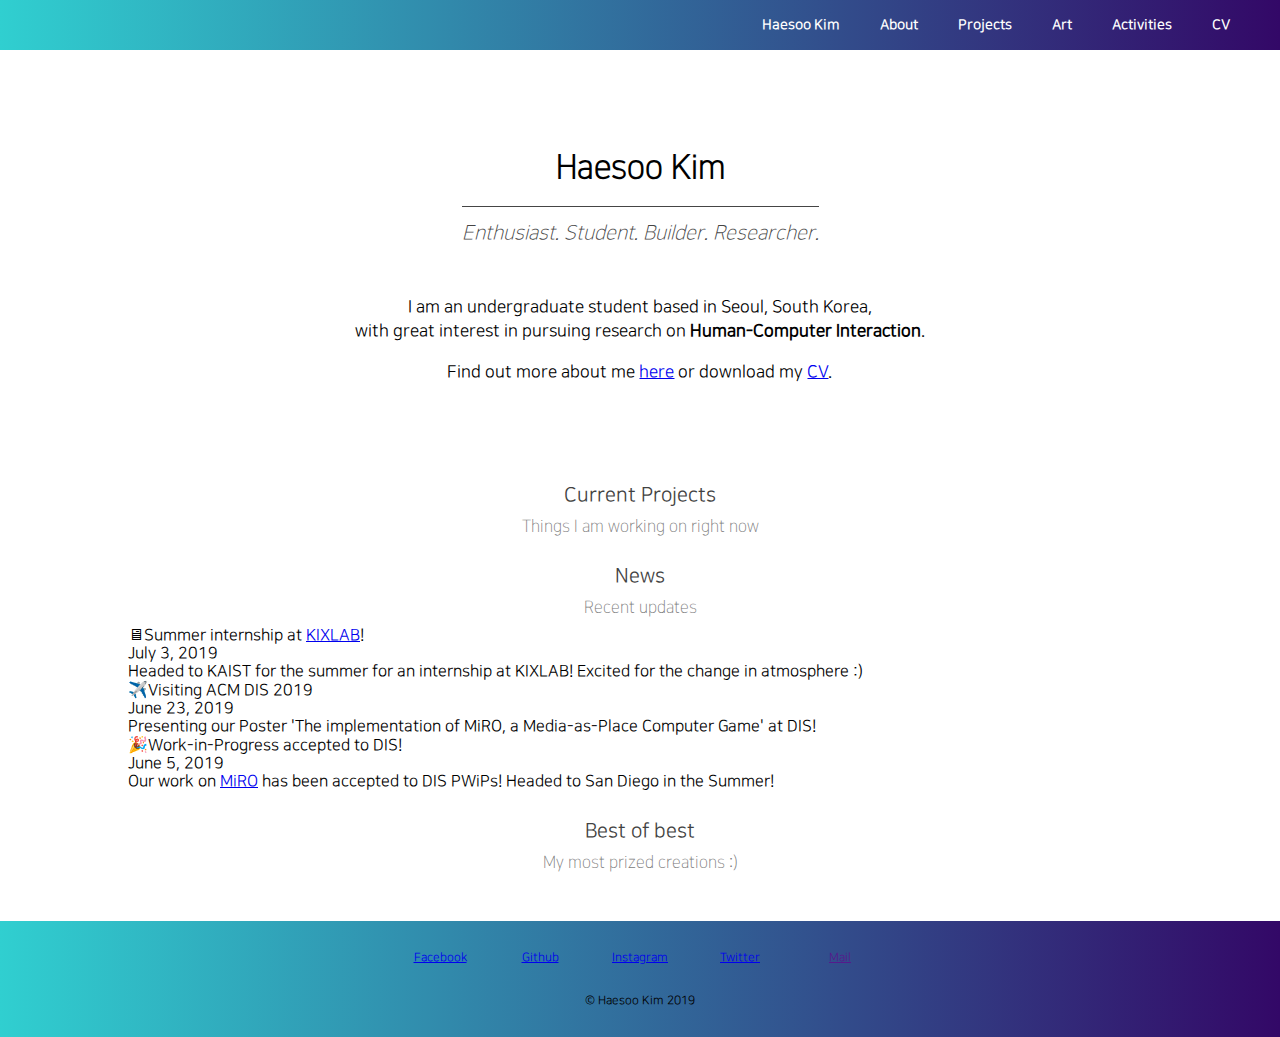
==== index.html @ 4cb6eff0 ":spiral_note_pad: Index | Added news tab, recent news updates" ====
<html>

<head>
  <title>Haesoo Heather Kim :: Main</title>
  <meta charset="utf-8">
  <meta name="viewport" content="width=device-width, initial-scale=1, viewport-fit=cover">
  <meta name="description" content="Personal Website">
  <link href="style.css" type="text/css" rel="stylesheet">
  <link href="https://fonts.googleapis.com/css?family=Hind:700" rel="stylesheet">

  <link rel="icon" type="image/png" href="images/favicon_logo.png">
</head>

<body>
  <header>
    <div class="nav-wrapper">
      <div class="navigation">
        <a href="index.html" title="Home">
          <div class="nav-button" id="home-button">Haesoo Kim</div>
        </a>
        <a href="about.html" title="About">
          <div class="nav-button">About</div>
        </a>
        <a href="portfolio.html" title="Projects">
          <div class="nav-button">Projects</div>
        </a>
        <a href="art.html" title="Art">
          <div class="nav-button">Art</div>
        </a>
        <a href="activities.html" title="Activities">
          <div class="nav-button">Activities</div>
        </a>
        <!--might add activities tab just to let ppl know how hardworking I've been-->
        <a href="CV.pdf" target="_blank" title="CV">
          <div class="nav-button">CV</div>
        </a>
      </div>
    </div>
  </header>

  <main>
    <div class="intro">
      <h1> <a href="index.html">Haesoo Kim </a></h1>
      <h2 class="catchphrase"><i>Enthusiast. Student. Builder. Researcher.</i></h2>

      <div class="intro-message">
        <p>I am an undergraduate student based in Seoul, South Korea, <br>with great interest in pursuing research on <strong>Human-Computer Interaction</strong>.
      </p><p>Find out more about me <a href="about.html">here</a> or download my <a href="files/CV.pdf">CV</a>.</p>
      </div>
    </div>

    <div class="skills" id="research">

    </div>

    <div class="portfolio-list" id="projects">
      <div class="title">Current Projects</a></div>
      <div class="subtitle">Things I am working on right now</div>

    </div>

    <div class="portfolio-list" id="news">
      <div class="title">News</div>
      <div class="subtitle">Recent updates</div>
      <div class="news-item">
        <div class="news-title">🖥Summer internship at <a href="kixlab.org">KIXLAB</a>!</div>
        <div class="news-date">July 3, 2019</div>
        <div class="news-desc">Headed to KAIST for the summer for an internship at KIXLAB! Excited for the change in atmosphere :)</div>
      </div>
      <div class="news-item">
        <div class="news-title">✈️Visiting ACM DIS 2019</div>
        <div class="news-date">June 23, 2019</div>
        <div class="news-desc">Presenting our Poster 'The implementation of MiRO, a Media-as-Place Computer Game' at DIS!</div>
      </div>
      <div class="news-item">
        <div class="news-title">🎉Work-in-Progress accepted to DIS!</div>
        <div class="news-date"> June 5, 2019</div>
        <div class="news-desc">Our work on <a href="miro.xyz">MiRO</a> has been accepted to DIS PWiPs! Headed to San Diego in the Summer!</div>
      </div>
    </div>

    <div class="portfolio-list" id="activities">
      <div class="title">Best of best</div>
      <div class="subtitle">My most prized creations :)</div>

    </div>

  </main>

  <div class="footer">
    <div class="contact">
      <div class="contact-item" id="facebook"><a href="https://facebook.com/haesoosk" target="blank">Facebook</a></div>
      <div class="contact-item" id="github"><a href="https://github.com/haesookim" target="blank">Github</a></div>
      <div class="contact-item" id="instagram"><a href="https://instagram.com/worldsofaheatherk"
          target="blank">Instagram</a></div>
      <div class="contact-item" id="twitter"><a href="https://twitter.com/haesooheatherk" target="blank">Twitter</a>
      </div>
      <div class="contact-item" id="email"><a href="" target="blank">Mail</a></div>
    </div>

    &copy; Haesoo Kim 2019
  </div>
  <script type="text/javascript" src="index.js"></script>
</body>

</html>
---- style.css ----
@font-face {
  font-family: 'NSRegular';
  src: url('./fonts/NanumSquareOTFRegular.otf');
}

@font-face {
  font-family: 'NSBold';
  src: url('./fonts/NanumSquareOTFBold.otf');
}

@font-face {
  font-family: 'NSExtrabold';
  src: url('./fonts/NanumSquareOTFExtraBold.otf');
}

@font-face {
  font-family: 'NSLight';
  src: url('./fonts/NanumSquareOTFLight.otf');
}

body{
  background-color: #fff;
  margin: 0;
  padding: 0;
  font-family: "NSRegular";
}

/*header and navbar designs*/
header {
  overflow: hidden;
  background-image: linear-gradient(to right, #30cfd0 0%, #330867 100%);
}

.nav-wrapper{
  width: 100%;
  height: 50px;
  -webkit-transition: background-color 0.6s; /* Safari */
  transition: background-color 0.6s;
}

.navigation{
  float: right;
  height: 50px;
  margin-right: 30px;
  display: block;
  -webkit-transition: display 0.6s; /* Safari */
  transition: display 0.6s;
}

.nav-button{
  text-align: center;
  float: left;
  display: flex;
  padding : 17px 20px;
}

a .nav-button{
  font-size: 14px;
  text-decoration: none;
  font-family: 'NSBold';
  color: #fff;
}

.nav-button:hover {
  background-color: #00000046;
}

/*main content*/
main{
  position: static;
  display: block;
  margin: 0 auto;
  width: 80%;
}

@media (max-width: 768px){
  main{
    width: 90%;
  }
}

/*introbox*/

.intro{
  margin : 100px auto;
  padding: 0px 30px;
}

.intro-message{
  margin: 50px auto;
  margin-bottom: 0;
  width: 70%;
  position: relative;
  font-family: 'NSRegular';
  font-size: 17px;
  text-align: center;
  line-height: 24px;
}

h1{
  font-family: 'NSLight';
  margin: 25px auto 10px auto;
  text-align: center;
}

h1 a:hover {
  margin: 15px auto 20px auto;
}

h1 a{
  text-decoration: none;
  color: black;
}

h2{
  font-family: 'NSLight';
  font-weight: 100;
  color: #454545;
  font-size: 15pt;
  text-align: center;
  border-top: 1px solid #454545;
  width: fit-content;
  margin: 20px auto 40px auto;
  padding-top: 15px;
}

/*index portfolio lists*/

.portfolio-list{
  margin: 30px auto;
}

.portfolio-list .title{
  margin: 10px auto;
  text-align: center;
  color: #424242;
  font-size: 15pt;
  font-family: 'NSRegular';
}

.portfolio-list .subtitle{
  margin: 10px auto;
  text-align: center;
  color: #797979;
  font-size: 12pt;
  font-family: 'NSLight';
}

.portfolio-list .abstract{
  display: flex;
  flex-wrap: wrap;
  width: 80%;
  margin: 0 auto;
  justify-content: center;
}

.portfolio-list .abstract .item{
  height: 200px;
  width: 200px;
  border-radius: 100px;
  margin: 15px;
  background-color: rgba(0,0,0,0.3);
  -webkit-transition: background-color 0.6s; /* Safari */
  transition: background-color 0.6s;
}

.portfolio-list .abstract .item:hover{
  background-color: rgba(0,0,0,0.8);
}

.portfolio-list .abstract .item:hover .item-name{
  display:none;
}

.portfolio-list .abstract .item:hover .item-description{
  display:flex;
}

.portfolio-list .abstract .item .item-name{
  font-family: "NSRegular";
  font-size: 24px;
  color: white;
  text-align: center;
  width: fit-content;
  height: inherit;
  margin: auto;
  display: flex;
  justify-content: center;
  flex-direction: column;

  -webkit-transition: display 0.6s; /* Safari */
  transition: display 0.6s;
}

.portfolio-list .abstract .item .item-description{
  font-family: "NSRegular";
  font-size: 18px;
  padding: 0px 20px;
  color: white;
  text-align: center;
  height: inherit;
  margin: auto;
  display: none;
  justify-content: center;
  flex-direction: column;

  -webkit-transition: display 0.6s; /* Safari */
  transition: display 0.6s;
}

.portfolio-list .abstract .item .item-description a {
  color: white;
  text-decoration: none;
}

/*footer*/
.footer {
  margin: 50px auto 0 auto;
  padding-bottom: 30px;
  text-align: center;
  font-family: 'NSRegular';
  font-size: 9pt;
  background-image: linear-gradient(to right, #30cfd0 0%, #330867 100%);
}

/*contact*/
.contact{
  margin: 0px auto 30px auto;
  padding-top: 30px;
  width: 50%;
  display: flex;
  justify-content: center;
}

.contact-item{
  width: 100px;
  text-align: center;
}

/*portfolio.html page*/

.button-container{
  margin-left: 15px;
}

#tag-button{
  justify-content: center;
  display: flex;
  flex-wrap: wrap;
}

#tag-button button{
  min-width: 50px;
  width: fit-content;
  height:40px;
  text-align: center;
  font-size: 14px;
  font-family: 'NSExtrabold';
  padding: 0 15px;
  margin: 5px;
  border-radius: 20px;
  border: solid 3px #121212;
  color: #121212;
  box-shadow: 0 2px 5px #565656;
}

#search-input{
  width:50%;
  margin-left: 20px;
  margin-top: 10px;
  height: 20px;
}

#search-btn{
  width: fit-content;
  height: 25px;
}

.hidden{
  -webkit-transition: all .5s ease-in-out;
  -moz-transition: all .5s ease-in-out;
  -o-transition: all .5s ease-in-out;
  transition: all .5s ease-in-out;
  display: none;
}

.portfolio-container{
  margin: 15px auto 0 auto;
}

.container-type{
  font-style: italic;
  font-size: 20px;
  margin: 10px;
}

.sub-container{
  display: flex;
  flex-wrap: wrap;
  justify-content: space-around;
  margin: 15px auto;
}

.item-wrapper{
  width: 100%;
  height: fit-content;
}

.portfolio-container .item{
  width: 90%;
  min-height: 170px;
  margin: 14px auto;
  display: flex;
  background-color: rgb(241, 241, 241);
  border-radius: 2px;
  box-shadow: 0 1px 7px #121212;

  -webkit-transition: all .5s ease-in-out;
  -moz-transition: all .5s ease-in-out;
  -o-transition: all .5s ease-in-out;
  transition: all .5s ease-in-out;
}

.portfolio-container .item:hover {
  margin-top: 3px;
  margin-bottom: 25px;

  -webkit-transition: all .3s ease-in-out;
  -moz-transition: all .3s ease-in-out;
  -o-transition: all .3s ease-in-out;
  transition: all .3s ease-in-out;
}

.portfolio-container .item .image{
  width: 150px;
  height: 150px;
  margin: 15px;
  background-color: white;
  background-size: cover;
  background-repeat: no-repeat;
  background-position: center;
  border: 1px solid darkslategray;
}

/* Styling items responsively */

@media (max-width: 768px){
  .item-wrapper{
    padding: 15px;
  }
  
  .portfolio-container .item{
    width: 90%;
    min-height: 170px;
    padding-top: 15px;
    height: fit-content;
    display: block;
    background-color: rgb(241, 241, 241);
    border-radius: 2px;
    box-shadow: 0 1px 7px #121212;
  }
  
  .portfolio-container .item .image{
    width: 90%;
    height: 60vw;
    margin: 15px auto;
    background-color: white;
    background-size: cover;
    background-repeat: no-repeat;
    background-position: center;
    border: 1px solid darkslategray;
  }
}

.item-link{
  font-size: 13px;
  font-family: 'NSRegular';
  margin-left: 3px;
}

.portfolio-container .item .text-container{
  margin: 15px auto;
  padding-right: 15px;
  width: 80%;
}

.text-container .title{
  font-family: 'NSExtraBold';
  font-size: 20px;
  margin-bottom: 10px;
}

.text-container .description{
  font-size: 15px;
  font-family: 'NSRegular';
  margin: 3px 0px 10px;
}

.tag-container {
  display: flex;
  flex-wrap: wrap;
  width: fit-content;
}

.tag-container .tag-item{
  min-width: 30px;
  width: fit-content;
  padding: 4px 10px;
  margin: 5px 10px 5px 0px ;
  text-align: center;
  font-size: 12px;
  border-radius: 10px;
  font-family: 'NSExtrabold';
}

/* tag-item styling */

.tag-item{
  color:white
}

/* art.html page */
.gallery{
  margin: 30px;
  width: fit-content;
}

.gallery-art{
  display: flex;
  margin: 5px;
  float: left;
  width: 200px;
  height: 200px;
  object-fit: contain;
  image-rendering: pixelated; /*note: this only works on chrome*/
  padding: 3px;
  border: 1px solid #121212;
}
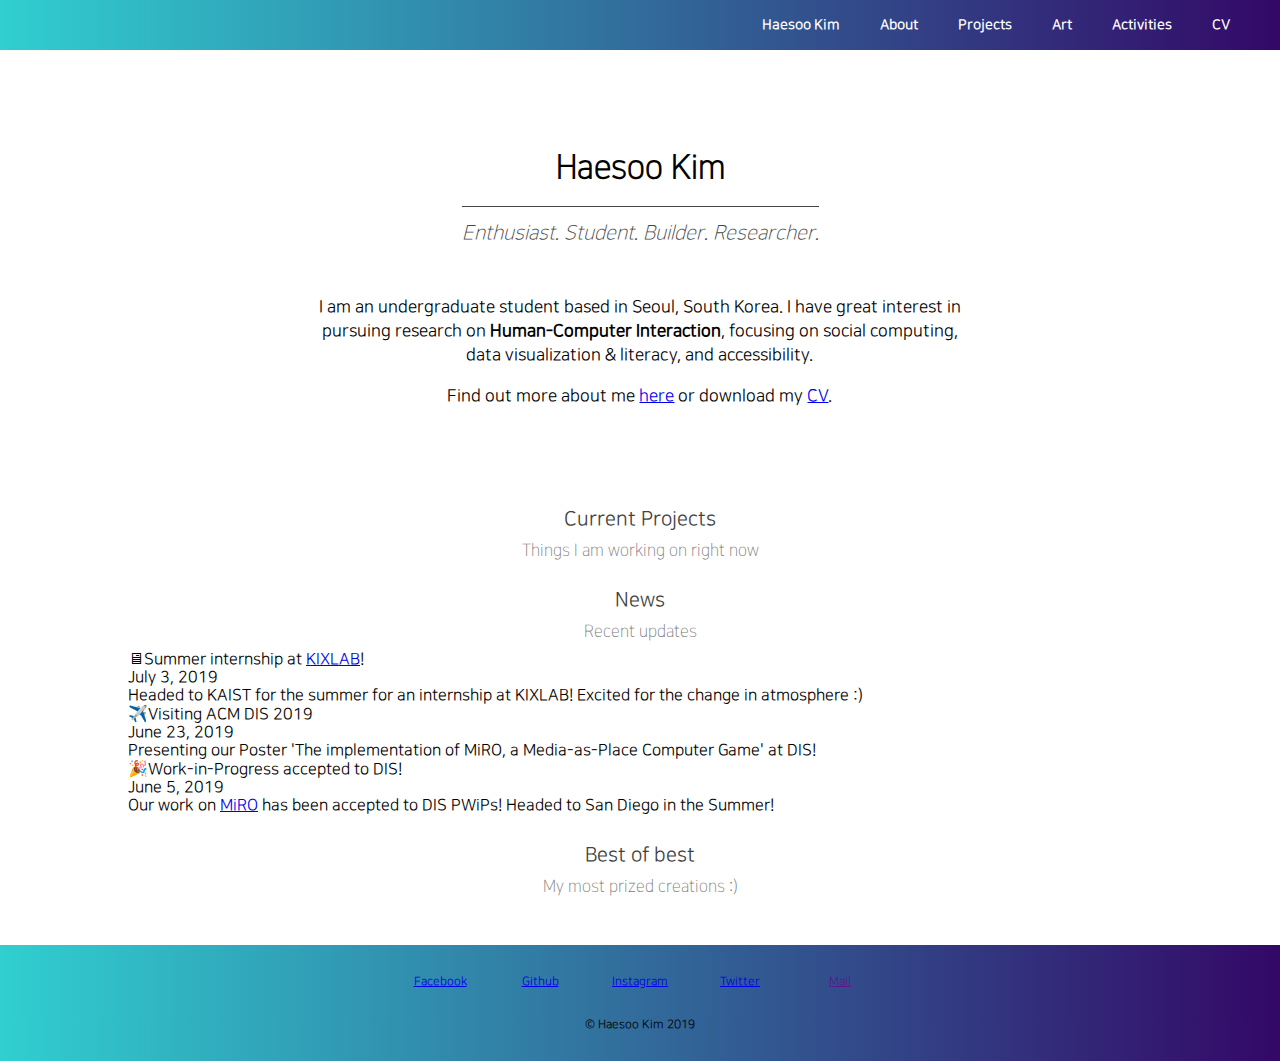
==== commit ddfce9c9: ":construction: minor changes to content" ====
--- a/index.html
+++ b/index.html
@@ -44,7 +44,7 @@
       <h2 class="catchphrase"><i>Enthusiast. Student. Builder. Researcher.</i></h2>
 
       <div class="intro-message">
-        <p>I am an undergraduate student based in Seoul, South Korea, <br>with great interest in pursuing research on <strong>Human-Computer Interaction</strong>.
+        <p>I am an undergraduate student based in Seoul, South Korea. I have great interest in pursuing research on <strong>Human-Computer Interaction</strong>, focusing on social computing, data visualization & literacy, and accessibility.
       </p><p>Find out more about me <a href="about.html">here</a> or download my <a href="files/CV.pdf">CV</a>.</p>
       </div>
     </div>
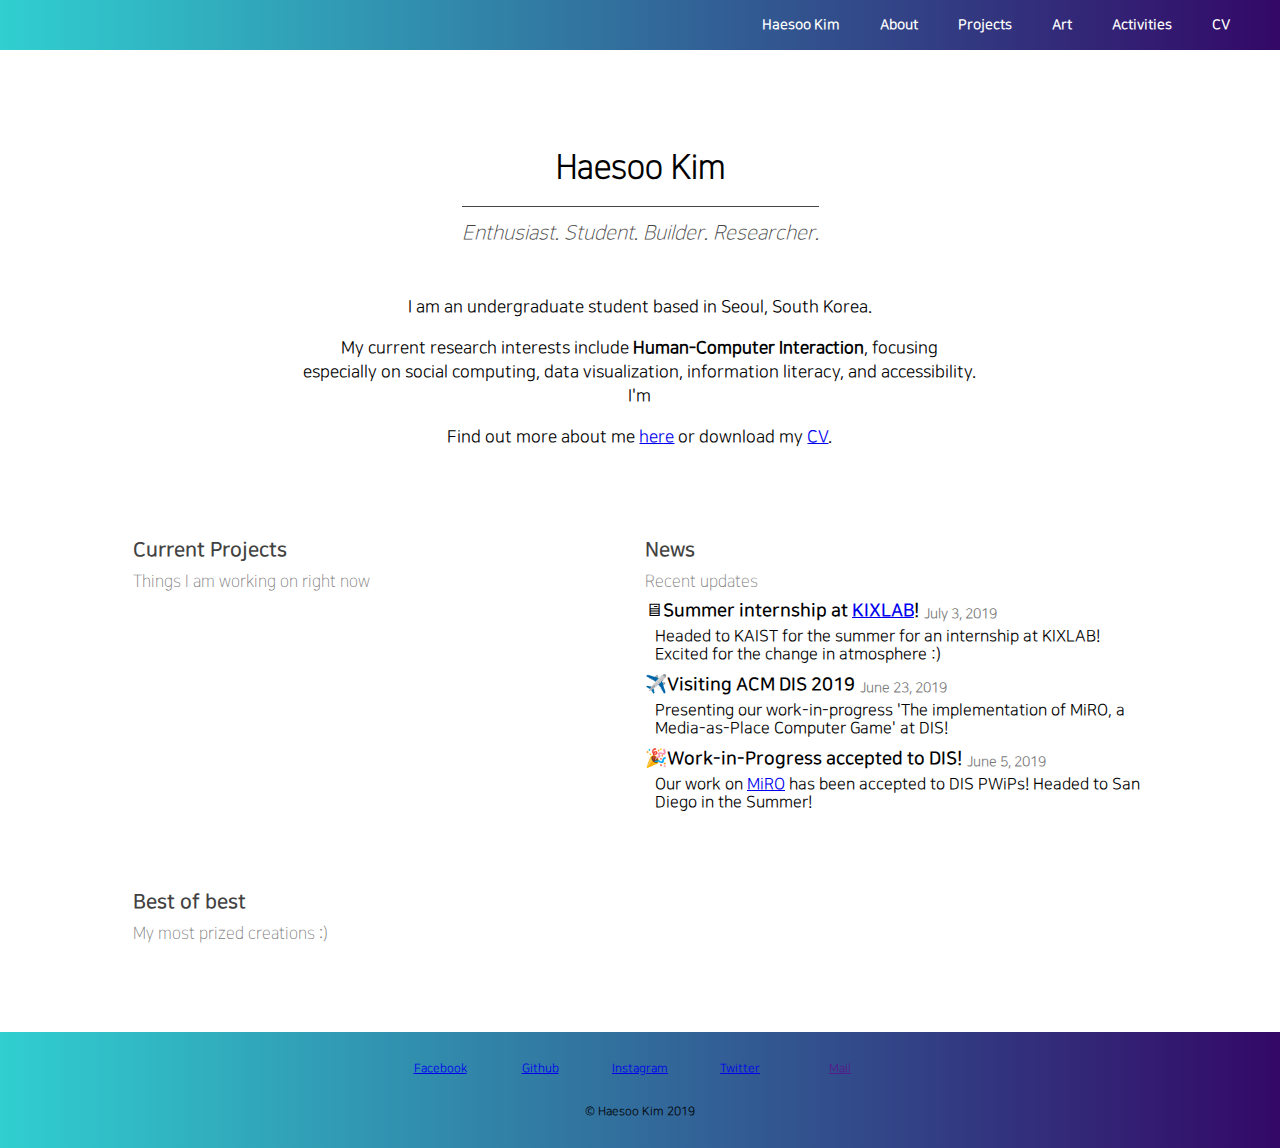
==== commit 8af49cba: ":lipstick: Restructured index page layout" ====
--- a/index.html
+++ b/index.html
@@ -5,7 +5,8 @@
   <meta charset="utf-8">
   <meta name="viewport" content="width=device-width, initial-scale=1, viewport-fit=cover">
   <meta name="description" content="Personal Website">
-  <link href="style.css" type="text/css" rel="stylesheet">
+  <link href="style.css" type="text/css" rel="stylesheet"> 
+  <link rel="stylesheet" href="https://maxcdn.bootstrapcdn.com/font-awesome/4.7.0/css/font-awesome.min.css">
   <link href="https://fonts.googleapis.com/css?family=Hind:700" rel="stylesheet">
 
   <link rel="icon" type="image/png" href="images/favicon_logo.png">
@@ -44,8 +45,9 @@
       <h2 class="catchphrase"><i>Enthusiast. Student. Builder. Researcher.</i></h2>
 
       <div class="intro-message">
-        <p>I am an undergraduate student based in Seoul, South Korea. I have great interest in pursuing research on <strong>Human-Computer Interaction</strong>, focusing on social computing, data visualization & literacy, and accessibility.
-      </p><p>Find out more about me <a href="about.html">here</a> or download my <a href="files/CV.pdf">CV</a>.</p>
+        <p>I am an undergraduate student based in Seoul, South Korea. </p>
+        <p>My current research interests include <strong>Human-Computer Interaction</strong>, focusing especially on social computing, data visualization, information literacy, and accessibility. I'm </p>
+        <p>Find out more about me <a href="about.html">here</a> or download my <a href="files/CV.pdf">CV</a>.</p>
       </div>
     </div>
 
@@ -53,36 +55,46 @@
 
     </div>
 
-    <div class="portfolio-list" id="projects">
-      <div class="title">Current Projects</a></div>
-      <div class="subtitle">Things I am working on right now</div>
+    <div id="inner-main">
+      <div class="portfolio-list" id="projects">
+        <div class="title">Current Projects</a></div>
+        <div class="subtitle">Things I am working on right now</div>
+      </div>
 
-    </div>
+      <div class="portfolio-list" id="news">
+        <div class="title">News</div>
+        <div class="subtitle">Recent updates</div>
+        <div class="news-item">
+          <div class="news-head">
+            <div class="news-title">🖥Summer internship at <a href="kixlab.org">KIXLAB</a>!</div>
+            <div class="news-date">July 3, 2019</div>
+          </div>
+          <div class="news-desc">Headed to KAIST for the summer for an internship at KIXLAB! Excited for the change in
+            atmosphere :)</div>
+        </div>
+        <div class="news-item">
+          <div class="news-head">
+            <div class="news-title">✈️Visiting ACM DIS 2019</div>
+            <div class="news-date">June 23, 2019</div>
+          </div>
+          <div class="news-desc">Presenting our work-in-progress 'The implementation of MiRO, a Media-as-Place Computer Game' at
+            DIS!</div>
+        </div>
+        <div class="news-item">
+          <div class="news-head">
+            <div class="news-title">🎉Work-in-Progress accepted to DIS!</div>
+            <div class="news-date"> June 5, 2019</div>
+          </div>
+          <div class="news-desc">Our work on <a href="miro.xyz">MiRO</a> has been accepted to DIS PWiPs! Headed to San
+            Diego in the Summer!</div>
+        </div>
+      </div>
 
-    <div class="portfolio-list" id="news">
-      <div class="title">News</div>
-      <div class="subtitle">Recent updates</div>
-      <div class="news-item">
-        <div class="news-title">🖥Summer internship at <a href="kixlab.org">KIXLAB</a>!</div>
-        <div class="news-date">July 3, 2019</div>
-        <div class="news-desc">Headed to KAIST for the summer for an internship at KIXLAB! Excited for the change in atmosphere :)</div>
+      <div class="portfolio-list" id="activities">
+        <div class="title">Best of best</div>
+        <div class="subtitle">My most prized creations :)</div>
+
       </div>
-      <div class="news-item">
-        <div class="news-title">✈️Visiting ACM DIS 2019</div>
-        <div class="news-date">June 23, 2019</div>
-        <div class="news-desc">Presenting our Poster 'The implementation of MiRO, a Media-as-Place Computer Game' at DIS!</div>
-      </div>
-      <div class="news-item">
-        <div class="news-title">🎉Work-in-Progress accepted to DIS!</div>
-        <div class="news-date"> June 5, 2019</div>
-        <div class="news-desc">Our work on <a href="miro.xyz">MiRO</a> has been accepted to DIS PWiPs! Headed to San Diego in the Summer!</div>
-      </div>
-    </div>
-
-    <div class="portfolio-list" id="activities">
-      <div class="title">Best of best</div>
-      <div class="subtitle">My most prized creations :)</div>
-
     </div>
 
   </main>
--- a/style.css
+++ b/style.css
@@ -65,7 +65,7 @@
   background-color: #00000046;
 }
 
-/*main content*/
+/* main content*/
 main{
   position: static;
   display: block;
@@ -79,10 +79,10 @@
   }
 }
 
-/*introbox*/
+/* Index: introbox */
 
 .intro{
-  margin : 100px auto;
+  margin : 100px auto 50px;
   padding: 0px 30px;
 }
 
@@ -124,23 +124,26 @@
   padding-top: 15px;
 }
 
-/*index portfolio lists*/
+/* Index: portfolio lists*/
+
+#inner-main{
+  display: grid;
+  grid-template-columns: 50% 50%;
+}
 
 .portfolio-list{
-  margin: 30px auto;
+  margin: 30px 5px;
 }
 
 .portfolio-list .title{
   margin: 10px auto;
-  text-align: center;
   color: #424242;
   font-size: 15pt;
-  font-family: 'NSRegular';
+  font-family: 'NSBold';
 }
 
 .portfolio-list .subtitle{
   margin: 10px auto;
-  text-align: center;
   color: #797979;
   font-size: 12pt;
   font-family: 'NSLight';
@@ -154,63 +157,32 @@
   justify-content: center;
 }
 
-.portfolio-list .abstract .item{
-  height: 200px;
-  width: 200px;
-  border-radius: 100px;
-  margin: 15px;
-  background-color: rgba(0,0,0,0.3);
-  -webkit-transition: background-color 0.6s; /* Safari */
-  transition: background-color 0.6s;
-}
-
-.portfolio-list .abstract .item:hover{
-  background-color: rgba(0,0,0,0.8);
-}
-
-.portfolio-list .abstract .item:hover .item-name{
-  display:none;
-}
-
-.portfolio-list .abstract .item:hover .item-description{
-  display:flex;
-}
-
-.portfolio-list .abstract .item .item-name{
-  font-family: "NSRegular";
-  font-size: 24px;
-  color: white;
-  text-align: center;
-  width: fit-content;
-  height: inherit;
-  margin: auto;
-  display: flex;
-  justify-content: center;
-  flex-direction: column;
-
-  -webkit-transition: display 0.6s; /* Safari */
-  transition: display 0.6s;
-}
-
-.portfolio-list .abstract .item .item-description{
-  font-family: "NSRegular";
+/* Index: News list*/
+
+.news-item{
+  margin: 10px 0;
+}
+
+.news-head {
+  display: flex;
+  flex-wrap: wrap;
+  align-items: flex-end;
+  margin-bottom: 5px;
+}
+
+.news-title{
+  font-family: 'NSBold';
   font-size: 18px;
-  padding: 0px 20px;
-  color: white;
-  text-align: center;
-  height: inherit;
-  margin: auto;
-  display: none;
-  justify-content: center;
-  flex-direction: column;
-
-  -webkit-transition: display 0.6s; /* Safari */
-  transition: display 0.6s;
-}
-
-.portfolio-list .abstract .item .item-description a {
-  color: white;
-  text-decoration: none;
+}
+
+.news-date{
+  font-size: 14px;
+  color: #797979;
+  margin-left: 5px;
+}
+
+.news-desc{
+  margin-left: 10px;
 }
 
 /*footer*/
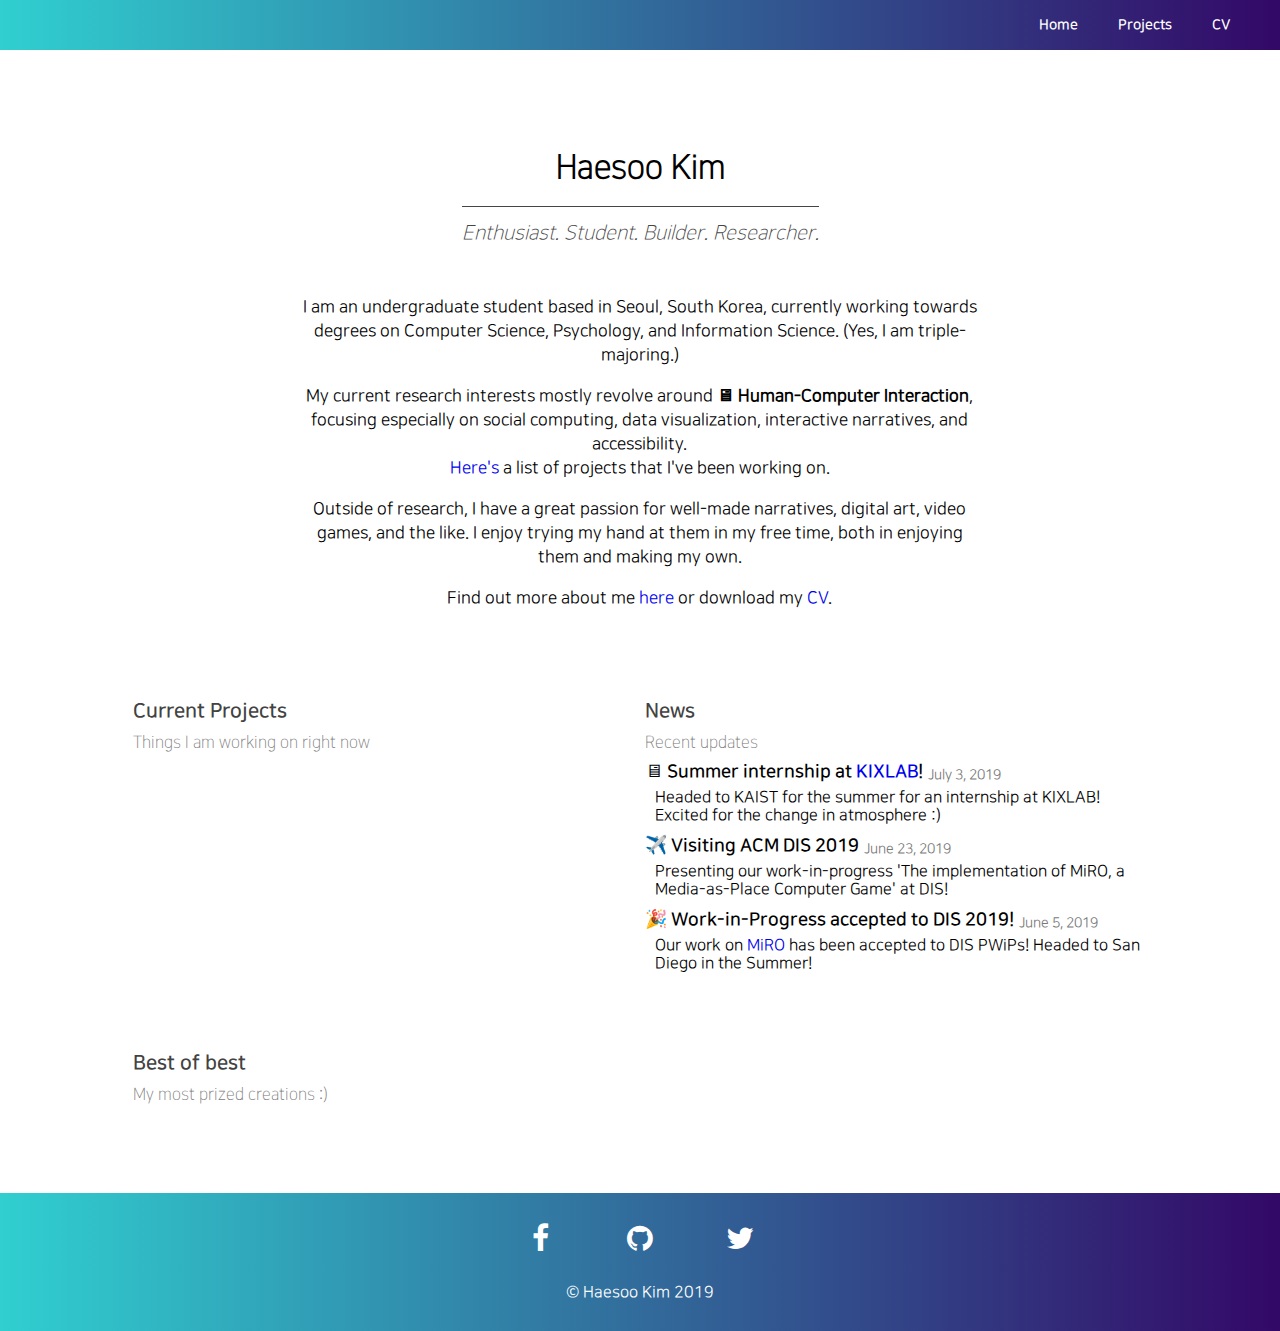
==== commit 8fc9b4fc: ":fire: Removed d3 reference (for now)" ====
--- a/index.html
+++ b/index.html
@@ -1,13 +1,12 @@
 <html>
 
 <head>
-  <title>Haesoo Heather Kim :: Main</title>
+  <title>Haesoo Kim :: Main</title>
   <meta charset="utf-8">
   <meta name="viewport" content="width=device-width, initial-scale=1, viewport-fit=cover">
   <meta name="description" content="Personal Website">
-  <link href="style.css" type="text/css" rel="stylesheet"> 
+  <link href="style.css" type="text/css" rel="stylesheet">
   <link rel="stylesheet" href="https://maxcdn.bootstrapcdn.com/font-awesome/4.7.0/css/font-awesome.min.css">
-  <link href="https://fonts.googleapis.com/css?family=Hind:700" rel="stylesheet">
 
   <link rel="icon" type="image/png" href="images/favicon_logo.png">
 </head>
@@ -17,21 +16,21 @@
     <div class="nav-wrapper">
       <div class="navigation">
         <a href="index.html" title="Home">
-          <div class="nav-button" id="home-button">Haesoo Kim</div>
+          <div class="nav-button" id="home-button">Home</div>
         </a>
-        <a href="about.html" title="About">
+        <!--a href="about.html" title="About">
           <div class="nav-button">About</div>
-        </a>
+        </a-->
         <a href="portfolio.html" title="Projects">
           <div class="nav-button">Projects</div>
         </a>
-        <a href="art.html" title="Art">
+        <!--<a href="art.html" title="Art">
           <div class="nav-button">Art</div>
         </a>
         <a href="activities.html" title="Activities">
           <div class="nav-button">Activities</div>
         </a>
-        <!--might add activities tab just to let ppl know how hardworking I've been-->
+        might add activities tab just to let ppl know how hardworking I've been-->
         <a href="CV.pdf" target="_blank" title="CV">
           <div class="nav-button">CV</div>
         </a>
@@ -45,14 +44,11 @@
       <h2 class="catchphrase"><i>Enthusiast. Student. Builder. Researcher.</i></h2>
 
       <div class="intro-message">
-        <p>I am an undergraduate student based in Seoul, South Korea. </p>
-        <p>My current research interests include <strong>Human-Computer Interaction</strong>, focusing especially on social computing, data visualization, information literacy, and accessibility. I'm </p>
+        <p>I am an undergraduate student based in Seoul, South Korea, currently working towards degrees on Computer Science, Psychology, and Information Science. (Yes, I am triple-majoring.)</p>
+        <p>My current research interests mostly revolve around <strong>🖥 Human-Computer Interaction</strong>, focusing especially on social computing, data visualization, interactive narratives, and accessibility. </br><a href="portfolio.html">Here's</a> a list of projects that I've been working on.</p>
+        <p>Outside of research, I have a great passion for well-made narratives, digital art, video games, and the like. I enjoy trying my hand at them in my free time, both in enjoying them and making my own.</p>
         <p>Find out more about me <a href="about.html">here</a> or download my <a href="files/CV.pdf">CV</a>.</p>
       </div>
-    </div>
-
-    <div class="skills" id="research">
-
     </div>
 
     <div id="inner-main">
@@ -66,7 +62,7 @@
         <div class="subtitle">Recent updates</div>
         <div class="news-item">
           <div class="news-head">
-            <div class="news-title">🖥Summer internship at <a href="kixlab.org">KIXLAB</a>!</div>
+            <div class="news-title">🖥 Summer internship at <a href="kixlab.org">KIXLAB</a>!</div>
             <div class="news-date">July 3, 2019</div>
           </div>
           <div class="news-desc">Headed to KAIST for the summer for an internship at KIXLAB! Excited for the change in
@@ -74,15 +70,16 @@
         </div>
         <div class="news-item">
           <div class="news-head">
-            <div class="news-title">✈️Visiting ACM DIS 2019</div>
+            <div class="news-title">✈️ Visiting ACM DIS 2019</div>
             <div class="news-date">June 23, 2019</div>
           </div>
-          <div class="news-desc">Presenting our work-in-progress 'The implementation of MiRO, a Media-as-Place Computer Game' at
+          <div class="news-desc">Presenting our work-in-progress 'The implementation of MiRO, a Media-as-Place Computer
+            Game' at
             DIS!</div>
         </div>
         <div class="news-item">
           <div class="news-head">
-            <div class="news-title">🎉Work-in-Progress accepted to DIS!</div>
+            <div class="news-title">🎉 Work-in-Progress accepted to DIS 2019!</div>
             <div class="news-date"> June 5, 2019</div>
           </div>
           <div class="news-desc">Our work on <a href="miro.xyz">MiRO</a> has been accepted to DIS PWiPs! Headed to San
@@ -101,13 +98,15 @@
 
   <div class="footer">
     <div class="contact">
-      <div class="contact-item" id="facebook"><a href="https://facebook.com/haesoosk" target="blank">Facebook</a></div>
-      <div class="contact-item" id="github"><a href="https://github.com/haesookim" target="blank">Github</a></div>
-      <div class="contact-item" id="instagram"><a href="https://instagram.com/worldsofaheatherk"
-          target="blank">Instagram</a></div>
-      <div class="contact-item" id="twitter"><a href="https://twitter.com/haesooheatherk" target="blank">Twitter</a>
+      <div class="contact-item" id="facebook">
+        <a href="https://facebook.com/haesoosk" target="blank"><i class="fa fab fa-facebook"></i></a>
       </div>
-      <div class="contact-item" id="email"><a href="" target="blank">Mail</a></div>
+      <div class="contact-item" id="github">
+        <a href="https://github.com/haesookim" target="blank"><i class="fa fab fa-github"></i></a>
+      </div>
+      <div class="contact-item" id="twitter">
+        <a href="https://twitter.com/haesooheatherk" target="blank"><i class="fa fab fa-twitter"></i></a>
+      </div>
     </div>
 
     &copy; Haesoo Kim 2019
--- a/style.css
+++ b/style.css
@@ -97,6 +97,11 @@
   line-height: 24px;
 }
 
+a{
+  text-decoration-line: none;
+  text-decoration-color: blue;
+}
+
 h1{
   font-family: 'NSLight';
   margin: 25px auto 10px auto;
@@ -191,7 +196,8 @@
   padding-bottom: 30px;
   text-align: center;
   font-family: 'NSRegular';
-  font-size: 9pt;
+  font-size: 12pt;
+  color: white;
   background-image: linear-gradient(to right, #30cfd0 0%, #330867 100%);
 }
 
@@ -207,6 +213,12 @@
 .contact-item{
   width: 100px;
   text-align: center;
+  font-size: 30px;
+}
+
+.contact-item a{
+  color: white;
+  text-decoration: none;
 }
 
 /*portfolio.html page*/
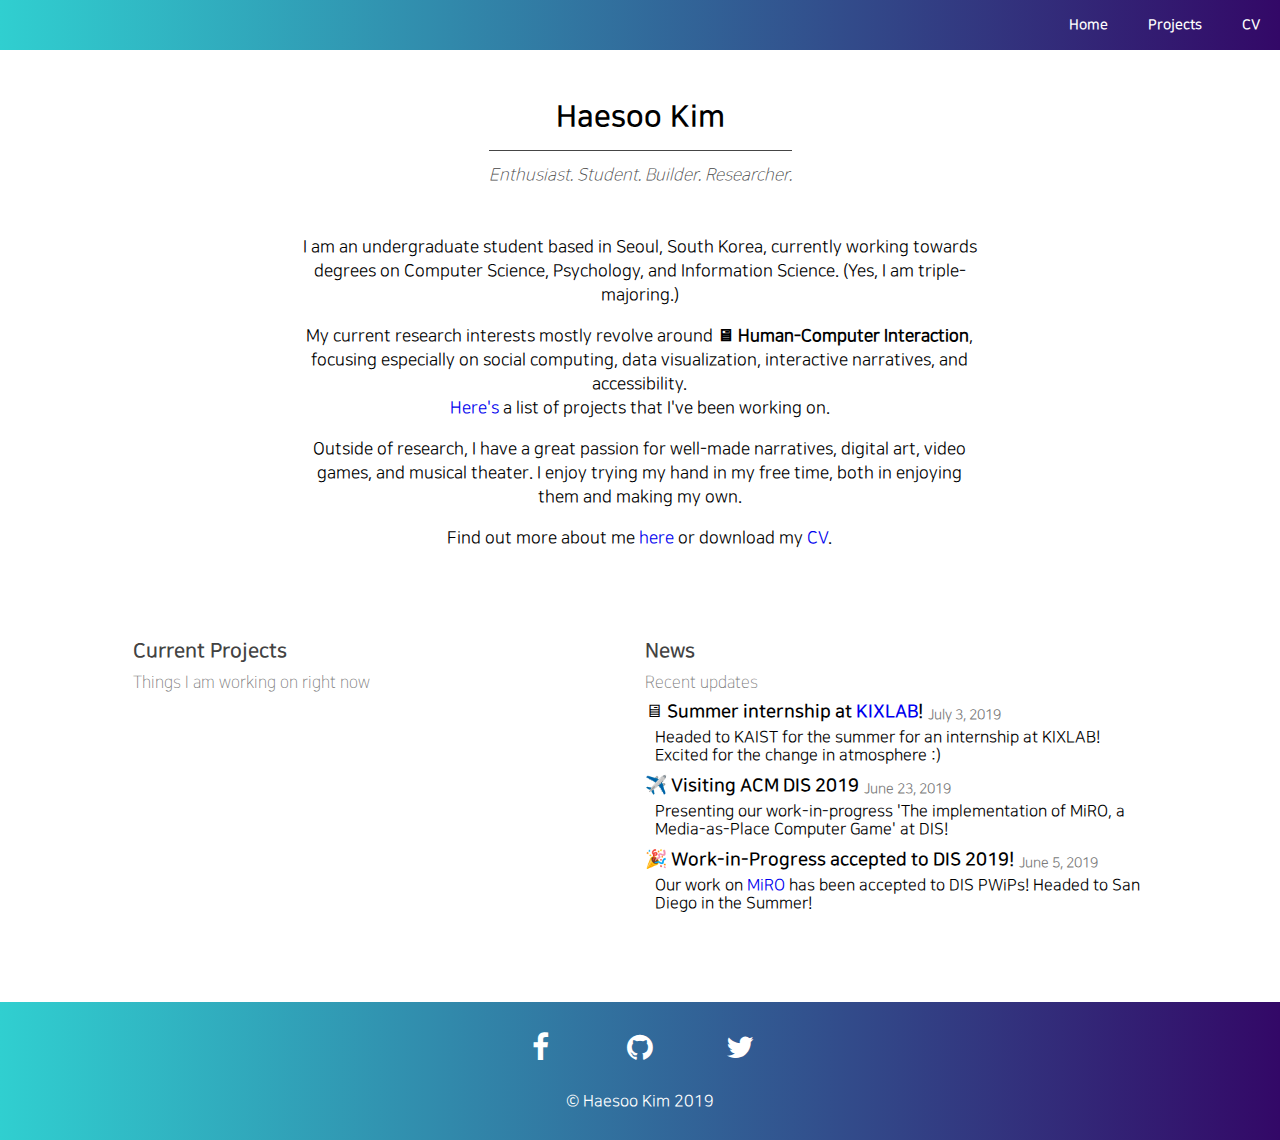
==== commit 372c612b: ":construction: Refactoring responsive layout for deployment" ====
--- a/index.html
+++ b/index.html
@@ -14,7 +14,7 @@
 <body>
   <header>
     <div class="nav-wrapper">
-      <div class="navigation">
+      <nav>
         <a href="index.html" title="Home">
           <div class="nav-button" id="home-button">Home</div>
         </a>
@@ -31,10 +31,10 @@
           <div class="nav-button">Activities</div>
         </a>
         might add activities tab just to let ppl know how hardworking I've been-->
-        <a href="CV.pdf" target="_blank" title="CV">
+        <a href="files/CV.pdf" target="_blank" title="CV">
           <div class="nav-button">CV</div>
         </a>
-      </div>
+      </nav>
     </div>
   </header>
 
@@ -46,7 +46,7 @@
       <div class="intro-message">
         <p>I am an undergraduate student based in Seoul, South Korea, currently working towards degrees on Computer Science, Psychology, and Information Science. (Yes, I am triple-majoring.)</p>
         <p>My current research interests mostly revolve around <strong>🖥 Human-Computer Interaction</strong>, focusing especially on social computing, data visualization, interactive narratives, and accessibility. </br><a href="portfolio.html">Here's</a> a list of projects that I've been working on.</p>
-        <p>Outside of research, I have a great passion for well-made narratives, digital art, video games, and the like. I enjoy trying my hand at them in my free time, both in enjoying them and making my own.</p>
+        <p>Outside of research, I have a great passion for well-made narratives, digital art, video games, and musical theater. I enjoy trying my hand in my free time, both in enjoying them and making my own.</p>
         <p>Find out more about me <a href="about.html">here</a> or download my <a href="files/CV.pdf">CV</a>.</p>
       </div>
     </div>
@@ -87,11 +87,10 @@
         </div>
       </div>
 
-      <div class="portfolio-list" id="activities">
+      <!--div class="portfolio-list" id="activities">
         <div class="title">Best of best</div>
         <div class="subtitle">My most prized creations :)</div>
-
-      </div>
+      </div-->
     </div>
 
   </main>
--- a/style.css
+++ b/style.css
@@ -34,17 +34,10 @@
 .nav-wrapper{
   width: 100%;
   height: 50px;
+  display: flex;
+  justify-content: flex-end;
   -webkit-transition: background-color 0.6s; /* Safari */
   transition: background-color 0.6s;
-}
-
-.navigation{
-  float: right;
-  height: 50px;
-  margin-right: 30px;
-  display: block;
-  -webkit-transition: display 0.6s; /* Safari */
-  transition: display 0.6s;
 }
 
 .nav-button{
@@ -63,6 +56,10 @@
 
 .nav-button:hover {
   background-color: #00000046;
+}
+
+@media only screen and (max-width: 768px){
+
 }
 
 /* main content*/
@@ -82,7 +79,7 @@
 /* Index: introbox */
 
 .intro{
-  margin : 100px auto 50px;
+  margin : 50px auto;
   padding: 0px 30px;
 }
 
@@ -103,13 +100,10 @@
 }
 
 h1{
-  font-family: 'NSLight';
-  margin: 25px auto 10px auto;
-  text-align: center;
-}
-
-h1 a:hover {
-  margin: 15px auto 20px auto;
+  font-family: 'NSBold';
+  margin: 25px auto 5px auto;
+  text-align: center;
+  font-size: 30px;
 }
 
 h1 a{
@@ -121,12 +115,22 @@
   font-family: 'NSLight';
   font-weight: 100;
   color: #454545;
-  font-size: 15pt;
+  font-size: 17px;
   text-align: center;
   border-top: 1px solid #454545;
   width: fit-content;
-  margin: 20px auto 40px auto;
+  margin: 15px auto 40px auto;
   padding-top: 15px;
+}
+
+@media only screen and (max-width: 768px){
+  .intro{
+    padding: 0;
+  }
+
+  .intro-message{
+    width: 90%;
+  }
 }
 
 /* Index: portfolio lists*/
@@ -165,7 +169,7 @@
 /* Index: News list*/
 
 .news-item{
-  margin: 10px 0;
+  margin: 10px auto;
 }
 
 .news-head {
@@ -188,6 +192,18 @@
 
 .news-desc{
   margin-left: 10px;
+}
+
+@media only screen and (max-width: 768px){
+  #inner-main{
+    display:block;
+    width: 90%;
+    margin:0 auto;
+  }
+
+  .news-item{
+    margin: 10px;
+  }
 }
 
 /*footer*/
@@ -248,23 +264,7 @@
   box-shadow: 0 2px 5px #565656;
 }
 
-#search-input{
-  width:50%;
-  margin-left: 20px;
-  margin-top: 10px;
-  height: 20px;
-}
-
-#search-btn{
-  width: fit-content;
-  height: 25px;
-}
-
 .hidden{
-  -webkit-transition: all .5s ease-in-out;
-  -moz-transition: all .5s ease-in-out;
-  -o-transition: all .5s ease-in-out;
-  transition: all .5s ease-in-out;
   display: none;
 }
 
@@ -299,20 +299,20 @@
   border-radius: 2px;
   box-shadow: 0 1px 7px #121212;
 
-  -webkit-transition: all .5s ease-in-out;
-  -moz-transition: all .5s ease-in-out;
-  -o-transition: all .5s ease-in-out;
-  transition: all .5s ease-in-out;
+  -webkit-transition: margin .5s ease-in-out;
+  -moz-transition: margin .5s ease-in-out;
+  -o-transition: margin .5s ease-in-out;
+  transition: margin .5s ease-in-out;
 }
 
 .portfolio-container .item:hover {
   margin-top: 3px;
   margin-bottom: 25px;
 
-  -webkit-transition: all .3s ease-in-out;
-  -moz-transition: all .3s ease-in-out;
-  -o-transition: all .3s ease-in-out;
-  transition: all .3s ease-in-out;
+  -webkit-transition: margin .3s ease-in-out;
+  -moz-transition: margin .3s ease-in-out;
+  -o-transition: margin .3s ease-in-out;
+  transition: margin .3s ease-in-out;
 }
 
 .portfolio-container .item .image{
@@ -326,11 +326,50 @@
   border: 1px solid darkslategray;
 }
 
-/* Styling items responsively */
-
-@media (max-width: 768px){
+.item-link{
+  font-size: 13px;
+  font-family: 'NSRegular';
+  margin-left: 3px;
+}
+
+.portfolio-container .item .text-container{
+  margin: 17px auto;
+  padding-right: 15px;
+  width: 80%;
+}
+
+.text-container .title{
+  font-family: 'NSExtraBold';
+  font-size: 20px;
+  margin-bottom: 10px;
+}
+
+.text-container .description{
+  font-size: 15px;
+  font-family: 'NSRegular';
+  margin: 3px 0px 10px;
+}
+
+.tag-container {
+  display: flex;
+  flex-wrap: wrap;
+  width: fit-content;
+}
+
+.tag-container .tag-item{
+  min-width: 30px;
+  width: fit-content;
+  padding: 4px 10px;
+  margin: 5px 10px 5px 0px ;
+  text-align: center;
+  font-size: 12px;
+  border-radius: 10px;
+  font-family: 'NSExtrabold';
+}
+
+@media (max-width: 600px){
   .item-wrapper{
-    padding: 15px;
+    padding: 10px;
   }
   
   .portfolio-container .item{
@@ -345,8 +384,8 @@
   }
   
   .portfolio-container .item .image{
-    width: 90%;
-    height: 60vw;
+    width: 80%;
+    height: 50vw;
     margin: 15px auto;
     background-color: white;
     background-size: cover;
@@ -354,47 +393,18 @@
     background-position: center;
     border: 1px solid darkslategray;
   }
-}
-
-.item-link{
-  font-size: 13px;
-  font-family: 'NSRegular';
-  margin-left: 3px;
-}
-
-.portfolio-container .item .text-container{
-  margin: 15px auto;
-  padding-right: 15px;
-  width: 80%;
-}
-
-.text-container .title{
-  font-family: 'NSExtraBold';
-  font-size: 20px;
-  margin-bottom: 10px;
-}
-
-.text-container .description{
-  font-size: 15px;
-  font-family: 'NSRegular';
-  margin: 3px 0px 10px;
-}
-
-.tag-container {
-  display: flex;
-  flex-wrap: wrap;
-  width: fit-content;
-}
-
-.tag-container .tag-item{
-  min-width: 30px;
-  width: fit-content;
-  padding: 4px 10px;
-  margin: 5px 10px 5px 0px ;
-  text-align: center;
-  font-size: 12px;
-  border-radius: 10px;
-  font-family: 'NSExtrabold';
+
+  .text-container .title{
+    font-family: 'NSExtraBold';
+    font-size: 17px;
+    margin-bottom: 10px;
+  }
+
+  .text-container .description{
+    font-size: 15px;
+    font-family: 'NSRegular';
+    margin: 3px 0px 10px;
+  }
 }
 
 /* tag-item styling */
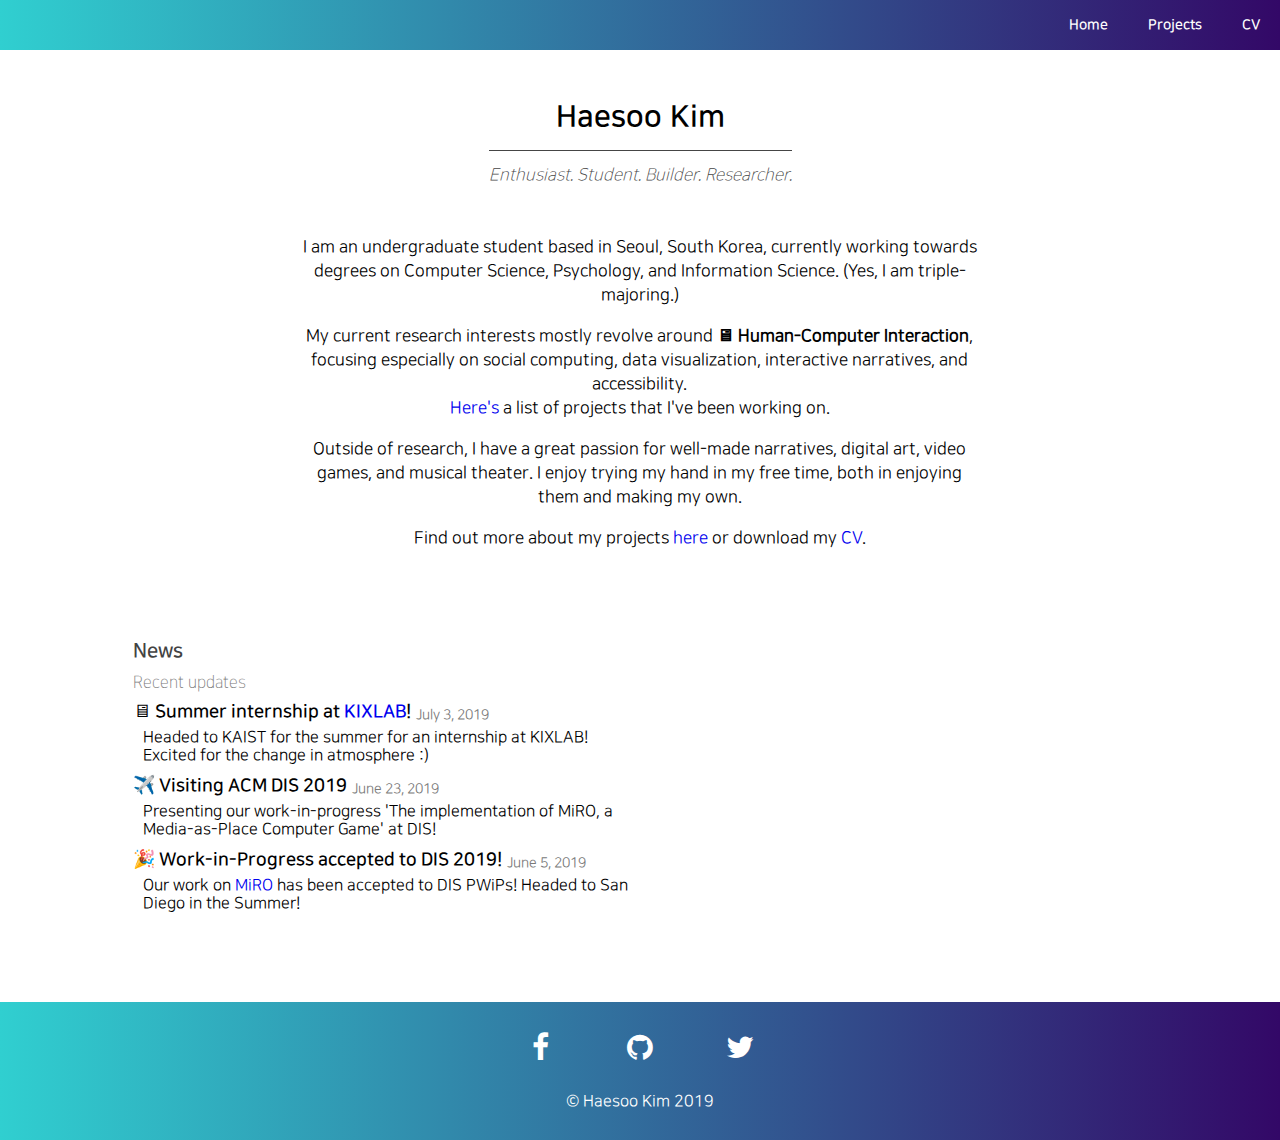
==== commit b371b5f8: ":white_check_mark: Final Edits for deployment" ====
--- a/index.html
+++ b/index.html
@@ -47,15 +47,15 @@
         <p>I am an undergraduate student based in Seoul, South Korea, currently working towards degrees on Computer Science, Psychology, and Information Science. (Yes, I am triple-majoring.)</p>
         <p>My current research interests mostly revolve around <strong>🖥 Human-Computer Interaction</strong>, focusing especially on social computing, data visualization, interactive narratives, and accessibility. </br><a href="portfolio.html">Here's</a> a list of projects that I've been working on.</p>
         <p>Outside of research, I have a great passion for well-made narratives, digital art, video games, and musical theater. I enjoy trying my hand in my free time, both in enjoying them and making my own.</p>
-        <p>Find out more about me <a href="about.html">here</a> or download my <a href="files/CV.pdf">CV</a>.</p>
+        <p>Find out more about my projects <a href="portfolio.html">here</a> or download my <a href="files/CV.pdf">CV</a>.</p>
       </div>
     </div>
 
     <div id="inner-main">
-      <div class="portfolio-list" id="projects">
+      <!---div class="portfolio-list" id="projects">
         <div class="title">Current Projects</a></div>
         <div class="subtitle">Things I am working on right now</div>
-      </div>
+      </div-->
 
       <div class="portfolio-list" id="news">
         <div class="title">News</div>
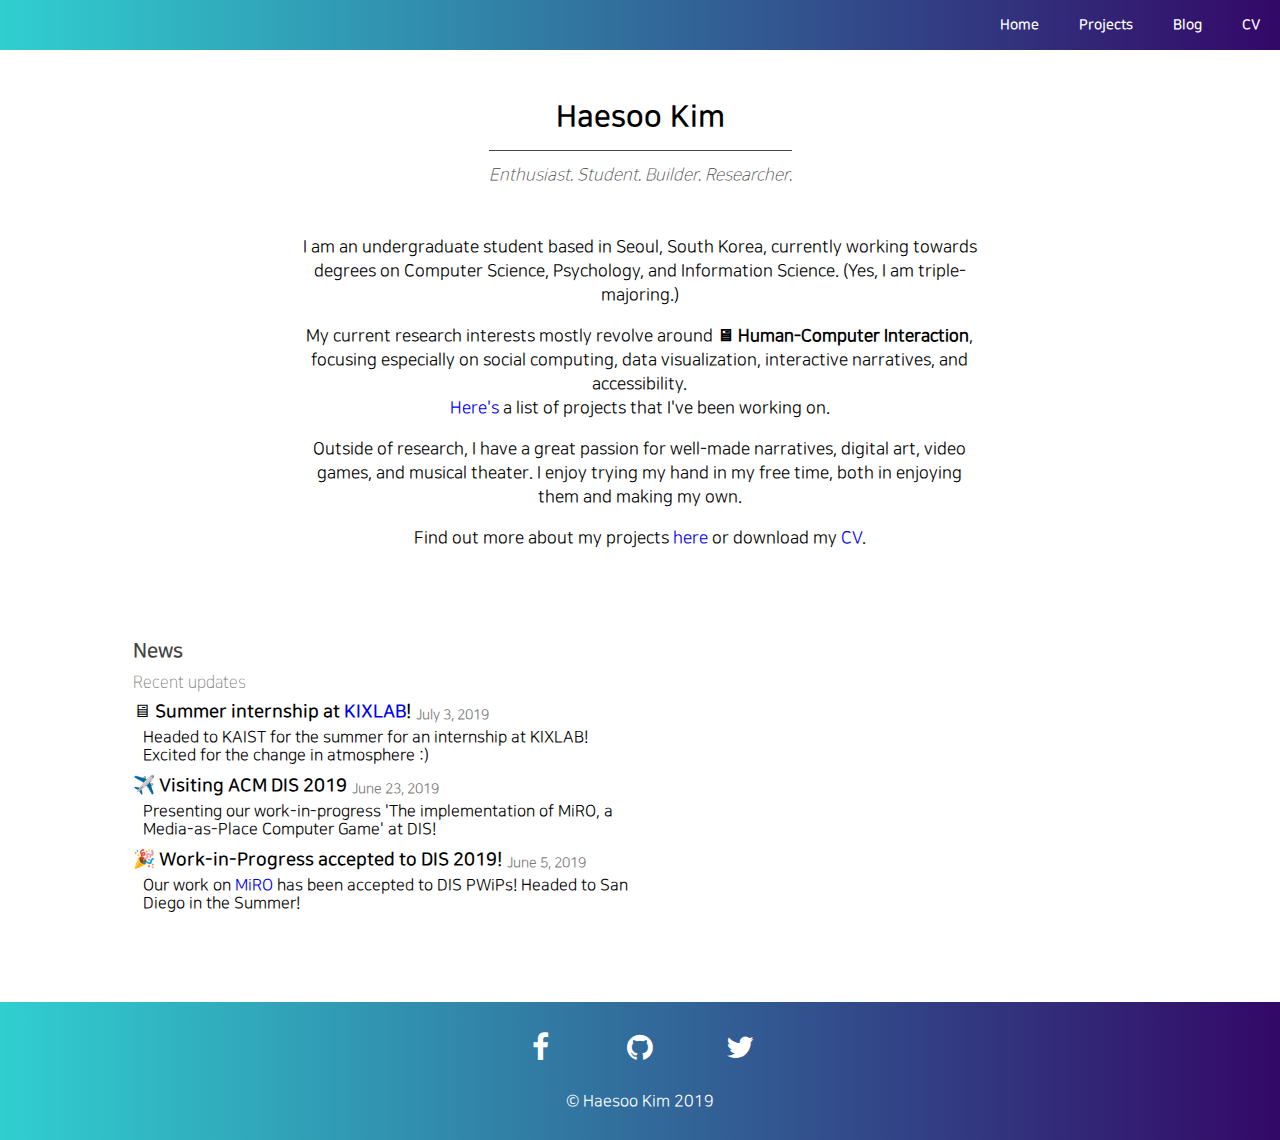
==== commit 9504ee31: ":tada: Added blog links" ====
--- a/index.html
+++ b/index.html
@@ -23,6 +23,9 @@
         </a-->
         <a href="portfolio.html" title="Projects">
           <div class="nav-button">Projects</div>
+        </a>
+        <a href="https://haesookim.github.io/TIL" title="Blog">
+          <div class="nav-button">Blog</div>
         </a>
         <!--<a href="art.html" title="Art">
           <div class="nav-button">Art</div>
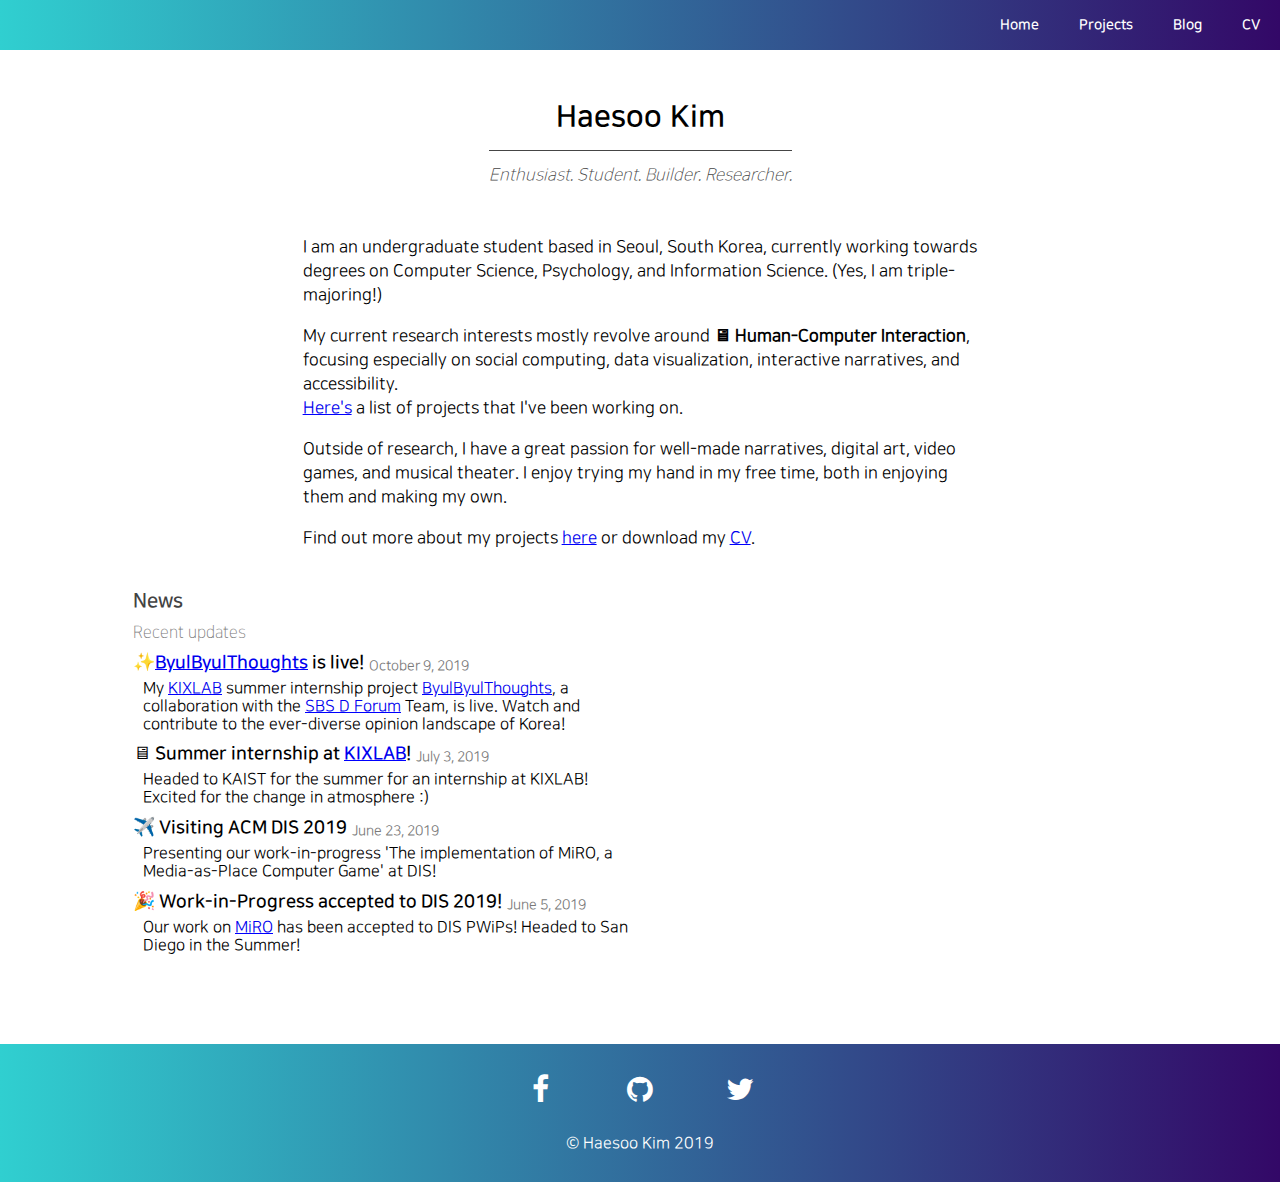
==== commit f50fb04e: "Updated news, minor style changes" ====
--- a/index.html
+++ b/index.html
@@ -47,7 +47,7 @@
       <h2 class="catchphrase"><i>Enthusiast. Student. Builder. Researcher.</i></h2>
 
       <div class="intro-message">
-        <p>I am an undergraduate student based in Seoul, South Korea, currently working towards degrees on Computer Science, Psychology, and Information Science. (Yes, I am triple-majoring.)</p>
+        <p>I am an undergraduate student based in Seoul, South Korea, currently working towards degrees on Computer Science, Psychology, and Information Science. (Yes, I am triple-majoring!)</p>
         <p>My current research interests mostly revolve around <strong>🖥 Human-Computer Interaction</strong>, focusing especially on social computing, data visualization, interactive narratives, and accessibility. </br><a href="portfolio.html">Here's</a> a list of projects that I've been working on.</p>
         <p>Outside of research, I have a great passion for well-made narratives, digital art, video games, and musical theater. I enjoy trying my hand in my free time, both in enjoying them and making my own.</p>
         <p>Find out more about my projects <a href="portfolio.html">here</a> or download my <a href="files/CV.pdf">CV</a>.</p>
@@ -63,6 +63,13 @@
       <div class="portfolio-list" id="news">
         <div class="title">News</div>
         <div class="subtitle">Recent updates</div>
+        <div class="news-item">
+          <div class="news-head">
+            <div class="news-title">✨<a href="https://www.byulbyul.kr/">ByulByulThoughts</a> is live!</div>
+            <div class="news-date">October 9, 2019</div>
+          </div>
+          <div class="news-desc">My <a href="kixlab.org">KIXLAB</a> summer internship project <a href="https://www.byulbyul.kr/">ByulByulThoughts</a>, a collaboration with the <a href="http://www.sdf.or.kr/2019/?lang=en">SBS D Forum</a> Team, is live. Watch and contribute to the ever-diverse opinion landscape of Korea!</div>
+        </div>
         <div class="news-item">
           <div class="news-head">
             <div class="news-title">🖥 Summer internship at <a href="kixlab.org">KIXLAB</a>!</div>
--- a/style.css
+++ b/style.css
@@ -1,432 +1,430 @@
 @font-face {
-  font-family: 'NSRegular';
-  src: url('./fonts/NanumSquareOTFRegular.otf');
+    font-family: "NSRegular";
+    src: url("./fonts/NanumSquareOTFRegular.otf");
 }
 
 @font-face {
-  font-family: 'NSBold';
-  src: url('./fonts/NanumSquareOTFBold.otf');
+    font-family: "NSBold";
+    src: url("./fonts/NanumSquareOTFBold.otf");
 }
 
 @font-face {
-  font-family: 'NSExtrabold';
-  src: url('./fonts/NanumSquareOTFExtraBold.otf');
+    font-family: "NSExtrabold";
+    src: url("./fonts/NanumSquareOTFExtraBold.otf");
 }
 
 @font-face {
-  font-family: 'NSLight';
-  src: url('./fonts/NanumSquareOTFLight.otf');
-}
-
-body{
-  background-color: #fff;
-  margin: 0;
-  padding: 0;
-  font-family: "NSRegular";
+    font-family: "NSLight";
+    src: url("./fonts/NanumSquareOTFLight.otf");
+}
+
+body {
+    background-color: #fff;
+    margin: 0;
+    padding: 0;
+    font-family: "NSRegular";
 }
 
 /*header and navbar designs*/
 header {
-  overflow: hidden;
-  background-image: linear-gradient(to right, #30cfd0 0%, #330867 100%);
-}
-
-.nav-wrapper{
-  width: 100%;
-  height: 50px;
-  display: flex;
-  justify-content: flex-end;
-  -webkit-transition: background-color 0.6s; /* Safari */
-  transition: background-color 0.6s;
-}
-
-.nav-button{
-  text-align: center;
-  float: left;
-  display: flex;
-  padding : 17px 20px;
-}
-
-a .nav-button{
-  font-size: 14px;
-  text-decoration: none;
-  font-family: 'NSBold';
-  color: #fff;
+    overflow: hidden;
+    background-image: linear-gradient(to right, #30cfd0 0%, #330867 100%);
+}
+
+.nav-wrapper {
+    width: 100%;
+    height: 50px;
+    display: flex;
+    justify-content: flex-end;
+    -webkit-transition: background-color 0.6s; /* Safari */
+    transition: background-color 0.6s;
+}
+
+.nav-button {
+    text-align: center;
+    float: left;
+    display: flex;
+    padding: 17px 20px;
+}
+
+a .nav-button {
+    font-size: 14px;
+    text-decoration: none;
+    font-family: "NSBold";
+    color: #fff;
 }
 
 .nav-button:hover {
-  background-color: #00000046;
-}
-
-@media only screen and (max-width: 768px){
-
+    background-color: #00000046;
+}
+
+@media only screen and (max-width: 768px) {
 }
 
 /* main content*/
-main{
-  position: static;
-  display: block;
-  margin: 0 auto;
-  width: 80%;
-}
-
-@media (max-width: 768px){
-  main{
-    width: 90%;
-  }
+main {
+    position: static;
+    display: block;
+    margin: 0 auto;
+    width: 80%;
+}
+
+@media (max-width: 768px) {
+    main {
+        width: 90%;
+    }
 }
 
 /* Index: introbox */
 
-.intro{
-  margin : 50px auto;
-  padding: 0px 30px;
-}
-
-.intro-message{
-  margin: 50px auto;
-  margin-bottom: 0;
-  width: 70%;
-  position: relative;
-  font-family: 'NSRegular';
-  font-size: 17px;
-  text-align: center;
-  line-height: 24px;
-}
-
-a{
-  text-decoration-line: none;
-  text-decoration-color: blue;
-}
-
-h1{
-  font-family: 'NSBold';
-  margin: 25px auto 5px auto;
-  text-align: center;
-  font-size: 30px;
-}
-
-h1 a{
-  text-decoration: none;
-  color: black;
-}
-
-h2{
-  font-family: 'NSLight';
-  font-weight: 100;
-  color: #454545;
-  font-size: 17px;
-  text-align: center;
-  border-top: 1px solid #454545;
-  width: fit-content;
-  margin: 15px auto 40px auto;
-  padding-top: 15px;
-}
-
-@media only screen and (max-width: 768px){
-  .intro{
-    padding: 0;
-  }
-
-  .intro-message{
-    width: 90%;
-  }
+.intro {
+    margin: 50px auto 30px;
+    padding: 0px 30px;
+}
+
+.intro-message {
+    margin: 50px auto;
+    margin-bottom: 0;
+    width: 70%;
+    position: relative;
+    font-family: "NSRegular";
+    font-size: 17px;
+    line-height: 24px;
+}
+
+a {
+    text-decoration-color: blue;
+}
+
+h1 {
+    font-family: "NSBold";
+    margin: 25px auto 5px auto;
+    text-align: center;
+    font-size: 30px;
+}
+
+h1 a {
+    text-decoration: none;
+    color: black;
+}
+
+h2 {
+    font-family: "NSLight";
+    font-weight: 100;
+    color: #454545;
+    font-size: 17px;
+    text-align: center;
+    border-top: 1px solid #454545;
+    width: fit-content;
+    margin: 15px auto 40px auto;
+    padding-top: 15px;
+}
+
+@media only screen and (max-width: 768px) {
+    .intro {
+        padding: 0;
+    }
+
+    .intro-message {
+        width: 90%;
+    }
 }
 
 /* Index: portfolio lists*/
 
-#inner-main{
-  display: grid;
-  grid-template-columns: 50% 50%;
-}
-
-.portfolio-list{
-  margin: 30px 5px;
-}
-
-.portfolio-list .title{
-  margin: 10px auto;
-  color: #424242;
-  font-size: 15pt;
-  font-family: 'NSBold';
-}
-
-.portfolio-list .subtitle{
-  margin: 10px auto;
-  color: #797979;
-  font-size: 12pt;
-  font-family: 'NSLight';
-}
-
-.portfolio-list .abstract{
-  display: flex;
-  flex-wrap: wrap;
-  width: 80%;
-  margin: 0 auto;
-  justify-content: center;
+#inner-main {
+    display: grid;
+    grid-template-columns: 50% 50%;
+}
+
+.portfolio-list {
+    margin: 0px 5px 30px;
+}
+
+.portfolio-list .title {
+    margin: 10px auto;
+    color: #424242;
+    font-size: 15pt;
+    font-family: "NSBold";
+}
+
+.portfolio-list .subtitle {
+    margin: 10px auto;
+    color: #797979;
+    font-size: 12pt;
+    font-family: "NSLight";
+}
+
+.portfolio-list .abstract {
+    display: flex;
+    flex-wrap: wrap;
+    width: 80%;
+    margin: 0 auto;
+    justify-content: center;
 }
 
 /* Index: News list*/
 
-.news-item{
-  margin: 10px auto;
+.news-item {
+    margin: 10px auto;
 }
 
 .news-head {
-  display: flex;
-  flex-wrap: wrap;
-  align-items: flex-end;
-  margin-bottom: 5px;
-}
-
-.news-title{
-  font-family: 'NSBold';
-  font-size: 18px;
-}
-
-.news-date{
-  font-size: 14px;
-  color: #797979;
-  margin-left: 5px;
-}
-
-.news-desc{
-  margin-left: 10px;
-}
-
-@media only screen and (max-width: 768px){
-  #inner-main{
-    display:block;
-    width: 90%;
-    margin:0 auto;
-  }
-
-  .news-item{
-    margin: 10px;
-  }
+    display: flex;
+    flex-wrap: wrap;
+    align-items: flex-end;
+    margin-bottom: 5px;
+}
+
+.news-title {
+    font-family: "NSBold";
+    font-size: 18px;
+}
+
+.news-date {
+    font-size: 14px;
+    color: #797979;
+    margin-left: 5px;
+}
+
+.news-desc {
+    margin-left: 10px;
+}
+
+@media only screen and (max-width: 768px) {
+    #inner-main {
+        display: block;
+        width: 90%;
+        margin: 0 auto;
+    }
+
+    .news-item {
+        margin: 10px;
+    }
 }
 
 /*footer*/
 .footer {
-  margin: 50px auto 0 auto;
-  padding-bottom: 30px;
-  text-align: center;
-  font-family: 'NSRegular';
-  font-size: 12pt;
-  color: white;
-  background-image: linear-gradient(to right, #30cfd0 0%, #330867 100%);
+    margin: 50px auto 0 auto;
+    padding-bottom: 30px;
+    text-align: center;
+    font-family: "NSRegular";
+    font-size: 12pt;
+    color: white;
+    background-image: linear-gradient(to right, #30cfd0 0%, #330867 100%);
 }
 
 /*contact*/
-.contact{
-  margin: 0px auto 30px auto;
-  padding-top: 30px;
-  width: 50%;
-  display: flex;
-  justify-content: center;
-}
-
-.contact-item{
-  width: 100px;
-  text-align: center;
-  font-size: 30px;
-}
-
-.contact-item a{
-  color: white;
-  text-decoration: none;
+.contact {
+    margin: 0px auto 30px auto;
+    padding-top: 30px;
+    width: 50%;
+    display: flex;
+    justify-content: center;
+}
+
+.contact-item {
+    width: 100px;
+    text-align: center;
+    font-size: 30px;
+}
+
+.contact-item a {
+    color: white;
+    text-decoration: none;
 }
 
 /*portfolio.html page*/
 
-.button-container{
-  margin-left: 15px;
-}
-
-#tag-button{
-  justify-content: center;
-  display: flex;
-  flex-wrap: wrap;
-}
-
-#tag-button button{
-  min-width: 50px;
-  width: fit-content;
-  height:40px;
-  text-align: center;
-  font-size: 14px;
-  font-family: 'NSExtrabold';
-  padding: 0 15px;
-  margin: 5px;
-  border-radius: 20px;
-  border: solid 3px #121212;
-  color: #121212;
-  box-shadow: 0 2px 5px #565656;
-}
-
-.hidden{
-  display: none;
-}
-
-.portfolio-container{
-  margin: 15px auto 0 auto;
-}
-
-.container-type{
-  font-style: italic;
-  font-size: 20px;
-  margin: 10px;
-}
-
-.sub-container{
-  display: flex;
-  flex-wrap: wrap;
-  justify-content: space-around;
-  margin: 15px auto;
-}
-
-.item-wrapper{
-  width: 100%;
-  height: fit-content;
-}
-
-.portfolio-container .item{
-  width: 90%;
-  min-height: 170px;
-  margin: 14px auto;
-  display: flex;
-  background-color: rgb(241, 241, 241);
-  border-radius: 2px;
-  box-shadow: 0 1px 7px #121212;
-
-  -webkit-transition: margin .5s ease-in-out;
-  -moz-transition: margin .5s ease-in-out;
-  -o-transition: margin .5s ease-in-out;
-  transition: margin .5s ease-in-out;
-}
-
-.portfolio-container .item:hover {
-  margin-top: 3px;
-  margin-bottom: 25px;
-
-  -webkit-transition: margin .3s ease-in-out;
-  -moz-transition: margin .3s ease-in-out;
-  -o-transition: margin .3s ease-in-out;
-  transition: margin .3s ease-in-out;
-}
-
-.portfolio-container .item .image{
-  width: 150px;
-  height: 150px;
-  margin: 15px;
-  background-color: white;
-  background-size: cover;
-  background-repeat: no-repeat;
-  background-position: center;
-  border: 1px solid darkslategray;
-}
-
-.item-link{
-  font-size: 13px;
-  font-family: 'NSRegular';
-  margin-left: 3px;
-}
-
-.portfolio-container .item .text-container{
-  margin: 17px auto;
-  padding-right: 15px;
-  width: 80%;
-}
-
-.text-container .title{
-  font-family: 'NSExtraBold';
-  font-size: 20px;
-  margin-bottom: 10px;
-}
-
-.text-container .description{
-  font-size: 15px;
-  font-family: 'NSRegular';
-  margin: 3px 0px 10px;
-}
-
-.tag-container {
-  display: flex;
-  flex-wrap: wrap;
-  width: fit-content;
-}
-
-.tag-container .tag-item{
-  min-width: 30px;
-  width: fit-content;
-  padding: 4px 10px;
-  margin: 5px 10px 5px 0px ;
-  text-align: center;
-  font-size: 12px;
-  border-radius: 10px;
-  font-family: 'NSExtrabold';
-}
-
-@media (max-width: 600px){
-  .item-wrapper{
-    padding: 10px;
-  }
-  
-  .portfolio-container .item{
+.button-container {
+    margin-left: 15px;
+}
+
+#tag-button {
+    justify-content: center;
+    display: flex;
+    flex-wrap: wrap;
+}
+
+#tag-button button {
+    min-width: 50px;
+    width: fit-content;
+    height: 40px;
+    text-align: center;
+    font-size: 14px;
+    font-family: "NSExtrabold";
+    padding: 0 15px;
+    margin: 5px;
+    border-radius: 20px;
+    border: solid 3px #121212;
+    color: #121212;
+    box-shadow: 0 2px 5px #565656;
+}
+
+.hidden {
+    display: none;
+}
+
+.portfolio-container {
+    margin: 15px auto 0 auto;
+}
+
+.container-type {
+    font-style: italic;
+    font-size: 20px;
+    margin: 10px;
+}
+
+.sub-container {
+    display: flex;
+    flex-wrap: wrap;
+    justify-content: space-around;
+    margin: 15px auto;
+}
+
+.item-wrapper {
+    width: 100%;
+    height: fit-content;
+}
+
+.portfolio-container .item {
     width: 90%;
     min-height: 170px;
-    padding-top: 15px;
-    height: fit-content;
-    display: block;
+    margin: 14px auto;
+    display: flex;
     background-color: rgb(241, 241, 241);
     border-radius: 2px;
     box-shadow: 0 1px 7px #121212;
-  }
-  
-  .portfolio-container .item .image{
-    width: 80%;
-    height: 50vw;
-    margin: 15px auto;
+
+    -webkit-transition: margin 0.5s ease-in-out;
+    -moz-transition: margin 0.5s ease-in-out;
+    -o-transition: margin 0.5s ease-in-out;
+    transition: margin 0.5s ease-in-out;
+}
+
+.portfolio-container .item:hover {
+    margin-top: 3px;
+    margin-bottom: 25px;
+
+    -webkit-transition: margin 0.3s ease-in-out;
+    -moz-transition: margin 0.3s ease-in-out;
+    -o-transition: margin 0.3s ease-in-out;
+    transition: margin 0.3s ease-in-out;
+}
+
+.portfolio-container .item .image {
+    width: 150px;
+    height: 150px;
+    margin: 15px;
     background-color: white;
     background-size: cover;
     background-repeat: no-repeat;
     background-position: center;
     border: 1px solid darkslategray;
-  }
-
-  .text-container .title{
-    font-family: 'NSExtraBold';
-    font-size: 17px;
+}
+
+.item-link {
+    font-size: 13px;
+    font-family: "NSRegular";
+    margin-left: 3px;
+    text-decoration: underline;
+}
+
+.portfolio-container .item .text-container {
+    margin: 17px auto;
+    padding-right: 15px;
+    width: 80%;
+}
+
+.text-container .title {
+    font-family: "NSExtraBold";
+    font-size: 20px;
     margin-bottom: 10px;
-  }
-
-  .text-container .description{
+}
+
+.text-container .description {
     font-size: 15px;
-    font-family: 'NSRegular';
+    font-family: "NSRegular";
     margin: 3px 0px 10px;
-  }
+}
+
+.tag-container {
+    display: flex;
+    flex-wrap: wrap;
+    width: fit-content;
+}
+
+.tag-container .tag-item {
+    min-width: 30px;
+    width: fit-content;
+    padding: 4px 10px;
+    margin: 5px 10px 5px 0px;
+    text-align: center;
+    font-size: 12px;
+    border-radius: 10px;
+    font-family: "NSExtrabold";
+}
+
+@media (max-width: 600px) {
+    .item-wrapper {
+        padding: 10px;
+    }
+
+    .portfolio-container .item {
+        width: 90%;
+        min-height: 170px;
+        padding-top: 15px;
+        height: fit-content;
+        display: block;
+        background-color: rgb(241, 241, 241);
+        border-radius: 2px;
+        box-shadow: 0 1px 7px #121212;
+    }
+
+    .portfolio-container .item .image {
+        width: 80%;
+        height: 50vw;
+        margin: 15px auto;
+        background-color: white;
+        background-size: cover;
+        background-repeat: no-repeat;
+        background-position: center;
+        border: 1px solid darkslategray;
+    }
+
+    .text-container .title {
+        font-family: "NSExtraBold";
+        font-size: 17px;
+        margin-bottom: 10px;
+    }
+
+    .text-container .description {
+        font-size: 15px;
+        font-family: "NSRegular";
+        margin: 3px 0px 10px;
+    }
 }
 
 /* tag-item styling */
 
-.tag-item{
-  color:white
+.tag-item {
+    color: white;
 }
 
 /* art.html page */
-.gallery{
-  margin: 30px;
-  width: fit-content;
-}
-
-.gallery-art{
-  display: flex;
-  margin: 5px;
-  float: left;
-  width: 200px;
-  height: 200px;
-  object-fit: contain;
-  image-rendering: pixelated; /*note: this only works on chrome*/
-  padding: 3px;
-  border: 1px solid #121212;
-}
+.gallery {
+    margin: 30px;
+    width: fit-content;
+}
+
+.gallery-art {
+    display: flex;
+    margin: 5px;
+    float: left;
+    width: 200px;
+    height: 200px;
+    object-fit: contain;
+    image-rendering: pixelated; /*note: this only works on chrome*/
+    padding: 3px;
+    border: 1px solid #121212;
+}
